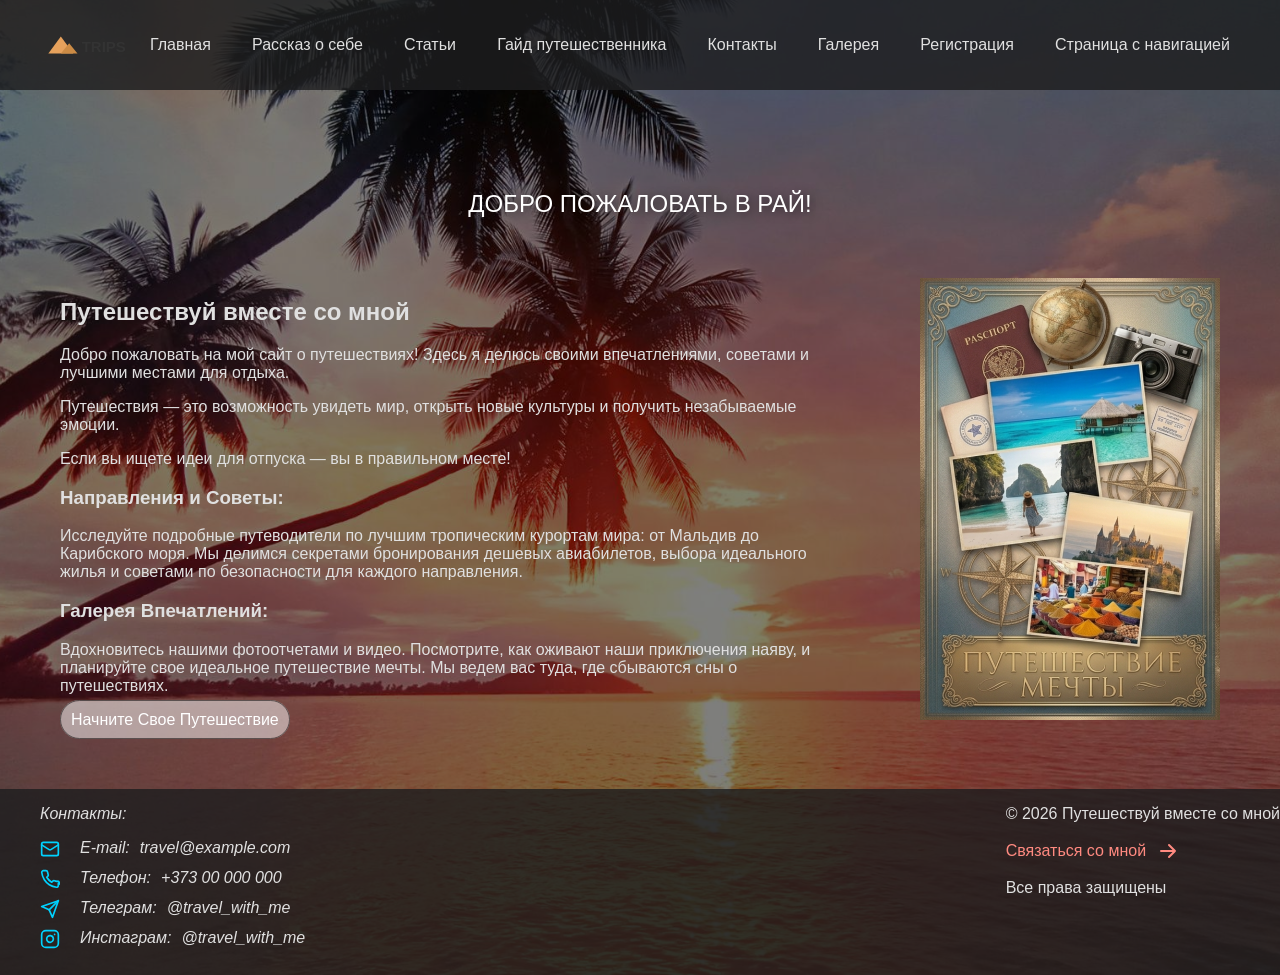
==== index.html @ 37fb6c06 "project from home-work-2" ====
<!DOCTYPE html>
<html lang="ru">

<head>
    <meta charset="UTF-8">
    <meta name="viewport" content="width=device-width, initial-scale=1.0">
    <link rel="stylesheet" href="css/style-index.css">
    <link rel="stylesheet" href="css/main-style.css">
    <title>Путешествуй со мной</title>
</head>

<body>
    <header class="header">
        <div class="container">
            <nav class="flex-nav">
                <img src="images/svg/logo.svg" alt="Логотип" width="100" height="100">
                <ul class="flex-nav-items">
                    <li class="nav-item-link"><a href="index.html">Главная</a></li>
                    <li class="nav-item-link"><a href="pages/about.html">Рассказ о себе</a></li>
                    <li class="nav-item-link"><a href="pages/articles.html">Статьи</a></li>
                    <li class="nav-item-link"><a href="pages/catalog.html">Гайд путешественника</a></li>
                    <li class="nav-item-link"><a href="pages/contacts.html">Контакты</a></li>
                    <li class="nav-item-link"><a href="pages/gallery.html">Галерея</a></li>
                    <li class="nav-item-link"><a href="pages/registration.html">Регистрация</a></li>
                    <li class="nav-item-link"><a href="pages/page-nav.html">Страница с навигацией</a></li>
                </ul>
            </nav>
        </div>
    </header>
    <main class="main">
        <div class="container">
            <section class="hero-section">
                <h1 class="hero-title">ДОБРО ПОЖАЛОВАТЬ В РАЙ!</h1>
            </section>
            <section class="main-content">
                <div class="main-description">
                    <h2>Путешествуй вместе со мной</h2>
                    <p>Добро пожаловать на мой сайт о путешествиях! Здесь я делюсь своими впечатлениями, советами и
                        лучшими
                        местами для отдыха.</p>
                    <p>Путешествия — это возможность увидеть мир, открыть новые культуры и получить незабываемые эмоции.
                    </p>
                    <p>Если вы ищете идеи для отпуска — вы в правильном месте!</p>
                    <h3>Направления и Советы:</h3>
                    <p>Исследуйте подробные путеводители по лучшим тропическим курортам мира: от Мальдив до Карибского
                        моря. Мы делимся секретами бронирования дешевых авиабилетов, выбора идеального жилья и советами
                        по
                        безопасности для каждого направления.</p>

                    <h3>Галерея Впечатлений:</h3>
                    <p>Вдохновитесь нашими фотоотчетами и видео. Посмотрите, как оживают наши приключения наяву, и
                        планируйте свое идеальное путешествие мечты. Мы ведем вас туда, где сбываются сны о
                        путешествиях.
                    </p>
                    <a href="pages/gallery.html" class="gallery-link">Начните Свое Путешествие</a>
                </div>
                <img src="images/index/pasport.png" class="pasport" alt="Картинка с путешествием">


            </section>
        </div>
    </main>
    <footer class="background-footer">
        <div class="container">
            <div class="footer-content">
                <address class="footer-contacts">
                    <p>Контакты:</p>
                    <ul class="contacts-list">
                        <li>
                            <div class="flex-contacts">
                                <img class="contacts-svg" src="images/svg/mail.svg" alt="E-mail">
                                <p class="contacts-text">E-mail:</p>
                                <a href="mailto:travel@example.com">travel@example.com</a>
                            </div>
                        </li>
                        <li>
                            <div class="flex-contacts">
                                <img class="contacts-svg" src="images/svg/telefone.svg" alt="Icon-telefone">
                                <p class="contacts-text">Телефон:</p>
                                <a href="tel:+37300000000">+373 00 000 000</a>
                            </div>
                        </li>
                        <li>
                            <div class="flex-contacts">
                                <img class="contacts-svg" src="images/svg/telegram.svg" alt="Icon-telegram">
                                <p class="contacts-text">Телеграм:</p>
                                <a href="https://t.me/travel_with_me">@travel_with_me</a>
                            </div>
                        </li>
                        <li>
                            <div class="flex-contacts"><img class="contacts-svg" src="images/svg/instagram.svg"
                                    alt="Icon-instagram">
                                <p class="contacts-text">Инстаграм:</p>
                                <a href="https://www.instagram.com/travel_with_me/">@travel_with_me</a>
                            </div>
                        </li>
                    </ul>
                </address>
                <div class="footer-info">
                    <p>&copy; 2026 Путешествуй вместе со мной</p>
                    <a href="pages/contacts.html#call">Связаться со мной
                        <img class="arrow-right" src="images/svg/arrow-right.svg" alt="Стрелочка в право"></a>
                    <p>Все права защищены</p>
                </div>
            </div>
        </div>
    </footer>
</body>

</html>
---- css/style-index.css ----
.hero-section {

    display: flex;
    align-items: center;
    justify-content: center;
    text-align: center;
    color: #ffffff;
    padding-top: 100px;
}

main {
    flex-grow: 1;
    background-color: rgba(0, 0, 0, 0.5);
}

body {
    background-image: url(../images/index/index-background.jpg);
    background-size: cover;
    background-position: center;
    background-repeat: no-repeat;

}

.hero-title {

    font-weight: 300;
    margin: 0;
    text-shadow: 2px 2px 10px rgba(0, 0, 0, 0.5);
}

.pasport {
    width: 300px;
    height: 100%;
}

.main-content {
    display: flex;

    padding: 60px 20px;
    gap: 100px;
}

.gallery-link {
    text-decoration: none;
    cursor: pointer;
    color: #ffffff;
    transition: color 0.5s;
    padding: 10px;
    border: 1px solid rgba(0, 0, 0, 0.5);
    background-color: rgb(255, 255, 255, 0.5);

    border-radius: 20px;
}

.gallery-link:hover {
    color: #FF8A80;
    transition: color 0.5s, background-color 2s;
    background-color: rgba(0, 0, 0, 0.5);

}

.contacts-svg {
    width: 20px;
    height: 20px;
}
---- css/main-style.css ----
body {
    margin: 0;
    font-family: Arial, sans-serif;
    background-color: #121213;
    color: #E0E0E0;
    display: flex;
    flex-direction: column;
    min-height: 100vh;
}

header,
main,
footer {
    padding-left: 20px;
    padding-right: 20px;
}

img {
    max-width: 100%;
    height: auto;
    display: block;
}

/* Container */
.container {
    max-width: 1360px;
    width: 100%;
    margin: 0 auto;
    padding: 0 20px;
    box-sizing: border-box;
}

/* Header */
.header {
    background-color: rgba(26, 26, 27, 0.9);
}

.flex-nav {
    display: flex;
    justify-content: space-between;
    align-items: center;
    height: 90px;
}

.flex-nav-items {
    display: flex;
    list-style: none;
    padding: 0;
    margin: 0;
    flex-grow: 1;
    justify-content: space-between;

}

.nav-item-link {
    padding: 10px;
    transition: transform 2s ease;
}

.nav-item-link:hover {
    outline: 1px solid rgb(255, 138, 128, 0.6);
    transform: scale(1.1);
    border-radius: 20px;
    transition: transform 2s;
    transition: all 1s ease;
    transition: border-radius 0s;

}

.flex-nav-items a {
    text-decoration: none;
    color: #E0E0E0;
    transition: color 0.3s;
}

.flex-nav-items a:hover {
    color: #FF8A80;
}

/* Main layout */
.main-section {
    flex-grow: 1;
    display: flex;
    align-items: center;
}

/* Footer */
.background-footer {
    background-color: rgba(26, 26, 27, 0.9);

    width: 100%;
}

.footer-content {
    display: flex;
    justify-content: space-between;
    gap: 20px;
}

.footer-contacts ul {
    list-style: none;
    padding: 0;
}

.footer-contacts a {
    color: #E0E0E0;
    text-decoration: none;
}

.footer-info a {
    color: #FF8A80;
    text-decoration: none;
    display: flex;
    align-items: center;
    gap: 10px;
    max-width: 180px;

}

.footer-info a:hover {
    color: #E0E0E0;
    text-decoration: underline;
    transition: color 2s;
}

.flex-contacts p {
    padding-right: 10px;
    margin: 0;
}

.flex-contacts {
    display: flex;

}

.contacts-svg {
    padding-right: 20px;
}

.contacts-svg:hover {
    cursor: pointer;
}



.contacts-list li {
    padding-bottom: 10px;
}

.flex-contacts a:hover {
    color: #FF8A80;
    transition: color 1s;
}

.arrow-right {
    fill: rgb(237, 21, 21);
}
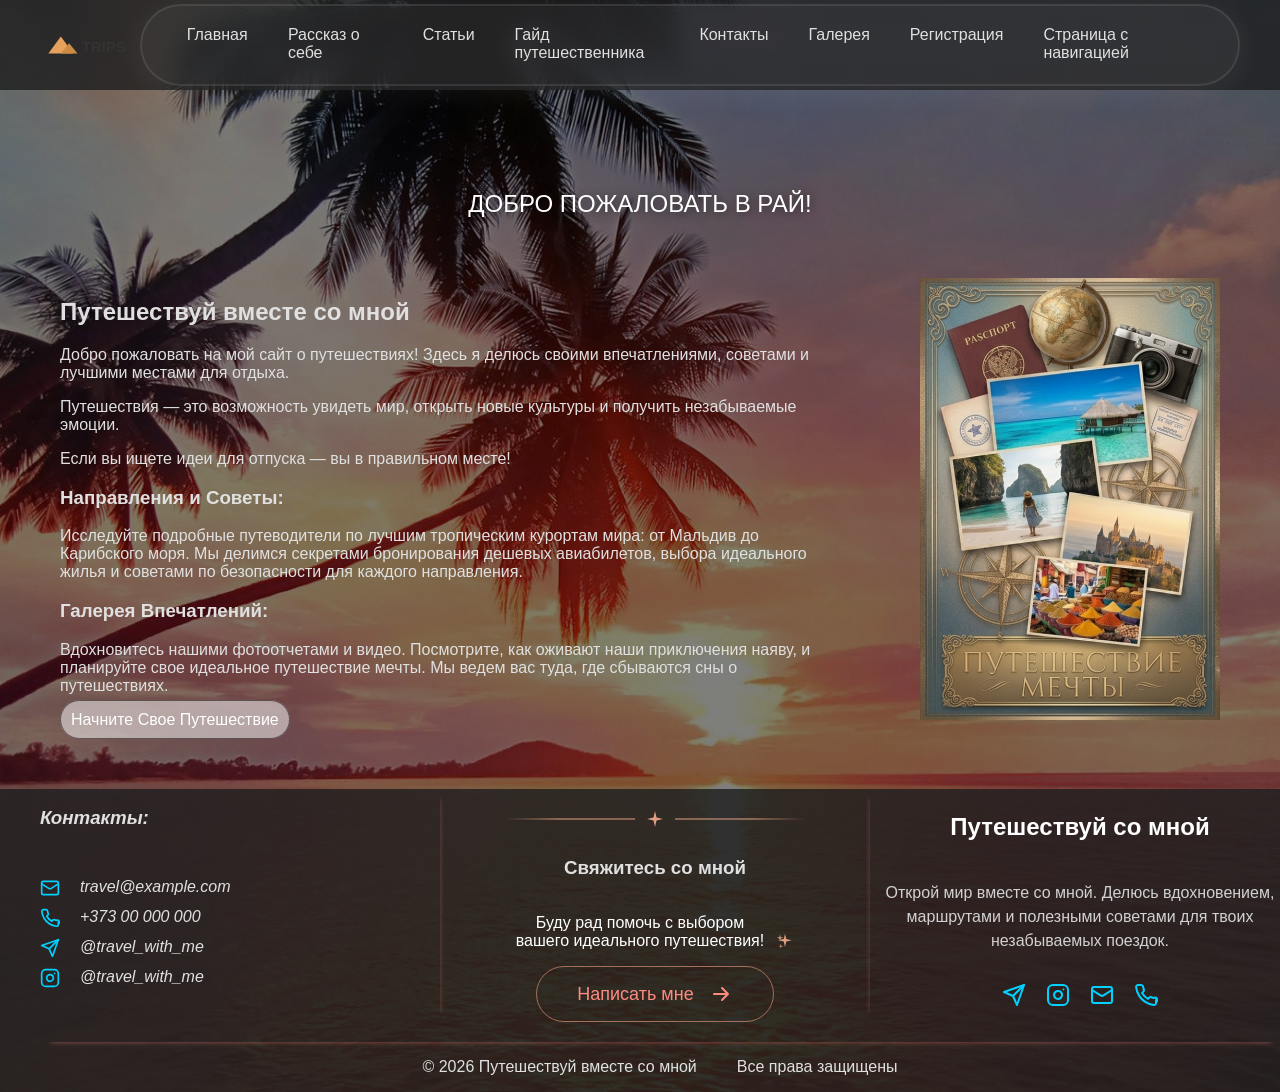
==== commit 03624cae: "finish footer on first page" ====
--- a/index.html
+++ b/index.html
@@ -64,44 +64,63 @@
         <div class="container">
             <div class="footer-content">
                 <address class="footer-contacts">
-                    <p>Контакты:</p>
+                    <h3 class="footer-contacts-title">Контакты:</h3>
                     <ul class="contacts-list">
                         <li>
                             <div class="flex-contacts">
                                 <img class="contacts-svg" src="images/svg/mail.svg" alt="E-mail">
-                                <p class="contacts-text">E-mail:</p>
                                 <a href="mailto:travel@example.com">travel@example.com</a>
                             </div>
                         </li>
                         <li>
                             <div class="flex-contacts">
                                 <img class="contacts-svg" src="images/svg/telefone.svg" alt="Icon-telefone">
-                                <p class="contacts-text">Телефон:</p>
                                 <a href="tel:+37300000000">+373 00 000 000</a>
                             </div>
                         </li>
                         <li>
                             <div class="flex-contacts">
                                 <img class="contacts-svg" src="images/svg/telegram.svg" alt="Icon-telegram">
-                                <p class="contacts-text">Телеграм:</p>
                                 <a href="https://t.me/travel_with_me">@travel_with_me</a>
                             </div>
                         </li>
                         <li>
                             <div class="flex-contacts"><img class="contacts-svg" src="images/svg/instagram.svg"
                                     alt="Icon-instagram">
-                                <p class="contacts-text">Инстаграм:</p>
                                 <a href="https://www.instagram.com/travel_with_me/">@travel_with_me</a>
                             </div>
                         </li>
                     </ul>
                 </address>
+                <div class="call-me">
+                    <img src="images/svg/linia-so-zvezd.svg" alt="linia seredina">
+                    <h3>Свяжитесь со мной</h3>
+                    <p class="call-section-content">Буду рад помочь с выбором вашего идеального путешествия! <img
+                            src="images/svg/zvezda.svg" alt="zvezda"></p>
+                    <a href="pages/contacts.html#call" class="call-me-link">Написать мне
+                        <img class="arrow-right" src="images/svg/arrow-right.svg" alt="Стрелочка в право"></a>
+                </div>
                 <div class="footer-info">
-                    <p>&copy; 2026 Путешествуй вместе со мной</p>
-                    <a href="pages/contacts.html#call">Связаться со мной
-                        <img class="arrow-right" src="images/svg/arrow-right.svg" alt="Стрелочка в право"></a>
-                    <p>Все права защищены</p>
+                    <h3 class="footer-info-title">Путешествуй со мной</h3>
+                    <p class="footer-info-description">Открой мир вместе со мной.
+                        Делюсь вдохновением, маршрутами
+                        и полезными советами для твоих
+                        незабываемых поездок.</p>
+
+                    <div class="footer-info-link">
+                        <a href="https://t.me/travel_with_me"><img src="images/svg/telegram.svg" alt=""></a>
+                        <a href="https://www.instagram.com/travel_with_me/"><img src="images/svg/instagram.svg"
+                                alt=""></a>
+                        <a href="mailto:travel@example.com"><img src="images/svg/mail.svg" alt=""></a>
+                        <a href="tel:+37300000000"><img src="images/svg/telefone.svg" alt=""></a>
+                    </div>
+
                 </div>
+            </div>
+            <div class="footer-copyright">
+                <p>&copy; 2026 Путешествуй вместе со мной</p>
+
+                <p>Все права защищены</p>
             </div>
         </div>
     </footer>
--- a/css/main-style.css
+++ b/css/main-style.css
@@ -8,6 +8,7 @@
     min-height: 100vh;
 }
 
+
 header,
 main,
 footer {
@@ -37,7 +38,7 @@
 
 .flex-nav {
     display: flex;
-    justify-content: space-between;
+    justify-content: center;
     align-items: center;
     height: 90px;
 }
@@ -45,33 +46,47 @@
 .flex-nav-items {
     display: flex;
     list-style: none;
-    padding: 0;
+    padding: 10px 25px;
     margin: 0;
-    flex-grow: 1;
-    justify-content: space-between;
-
+    background-color: rgba(255, 255, 255, 0.05);
+    border: 2px solid rgba(224, 224, 224, 0.1);
+    border-radius: 50px;
+    box-shadow: 0 5px 30px rgba(255, 255, 255, 0.07);
+    backdrop-filter: blur(10px);
 }
 
 .nav-item-link {
-    padding: 10px;
-    transition: transform 2s ease;
-}
-
-.nav-item-link:hover {
-    outline: 1px solid rgb(255, 138, 128, 0.6);
-    transform: scale(1.1);
-    border-radius: 20px;
-    transition: transform 2s;
-    transition: all 1s ease;
-    transition: border-radius 0s;
-
-}
+    padding: 10px 20px;
+
+
+}
+
+
 
 .flex-nav-items a {
     text-decoration: none;
     color: #E0E0E0;
-    transition: color 0.3s;
-}
+    transition: color 0.4s ease;
+
+}
+
+.flex-nav-items a:after {
+    content: '';
+    display: block;
+    width: 0;
+    height: 2px;
+    background: #FF8A80;
+    transition: width 0.5s;
+    position: relative;
+    bottom: -5px;
+}
+
+.flex-nav-items a:hover::after {
+    width: 100%;
+    bottom: -5px;
+
+}
+
 
 .flex-nav-items a:hover {
     color: #FF8A80;
@@ -85,6 +100,69 @@
 }
 
 /* Footer */
+.footer-contacts {
+    max-width: 400px;
+    width: 100%;
+    box-shadow: 10px 0 5px -10px rgb(255, 138, 128, 0.3);
+}
+
+.call-me {
+    padding-top: 10px;
+    max-width: 400px;
+    width: 100%;
+    display: flex;
+    flex-direction: column;
+    justify-content: center;
+    align-items: center;
+
+}
+
+.call-section-content {
+
+    display: flex;
+    align-items: center;
+    justify-content: center;
+    gap: 10px;
+    padding: 0 60px;
+    text-align: center;
+    color: #ffffff;
+
+}
+
+.call-section-content img {
+    position: relative;
+    bottom: -10px;
+    width: 20px;
+    height: auto;
+    display: block;
+}
+
+.call-me-link {
+    display: inline-flex;
+    align-items: center;
+    padding: 15px 40px;
+    border: 1px solid #a4715c;
+    border-radius: 50px;
+    text-decoration: none;
+    color: #FF8A80;
+    font-size: 18px;
+    gap: 15px;
+    transition: all 0.5s ease;
+}
+
+.call-me-link:hover {
+    background-color: #a4715c;
+    color: #ffffff;
+}
+
+.footer-info {
+    max-width: 400px;
+    width: 100%;
+    text-align: center;
+    padding-left: 10px;
+    box-shadow: -10px 0 5px -10px rgb(255, 138, 128, 0.3);
+}
+
 .background-footer {
     background-color: rgba(26, 26, 27, 0.9);
 
@@ -94,34 +172,62 @@
 .footer-content {
     display: flex;
     justify-content: space-between;
-    gap: 20px;
-}
+    padding-bottom: 20px;
+
+    box-shadow: 1px 10px 5px -10px rgb(255, 138, 128, 0.5);
+
+}
+
+
 
 .footer-contacts ul {
     list-style: none;
     padding: 0;
 }
 
+.footer-contacts-title {
+    padding-bottom: 30px;
+
+}
+
 .footer-contacts a {
     color: #E0E0E0;
     text-decoration: none;
 }
 
-.footer-info a {
-    color: #FF8A80;
-    text-decoration: none;
-    display: flex;
-    align-items: center;
-    gap: 10px;
-    max-width: 180px;
-
-}
-
-.footer-info a:hover {
-    color: #E0E0E0;
-    text-decoration: underline;
-    transition: color 2s;
-}
+.footer-info-title {
+    font-size: 24px;
+    margin-bottom: 40px;
+    color: #ffffff;
+
+}
+
+.footer-info-description {
+    font-size: 16px;
+    line-height: 1.5;
+    margin-bottom: 30px;
+    color: #d1d1d1;
+}
+
+.footer-info-link {
+    display: flex;
+    gap: 20px;
+    justify-content: center;
+    align-items: center;
+}
+
+.footer-info-link img {
+    width: 24px;
+    height: 24px;
+    transition: transform 0.2s ease;
+}
+
+.footer-info-link img:hover {
+    transform: scale(1.1);
+}
+
+
+
 
 .flex-contacts p {
     padding-right: 10px;
@@ -152,6 +258,11 @@
     transition: color 1s;
 }
 
-.arrow-right {
-    fill: rgb(237, 21, 21);
+.footer-copyright {
+    display: flex;
+    flex-direction: row;
+    justify-content: center;
+    align-items: center;
+    gap: 40px;
+
 }
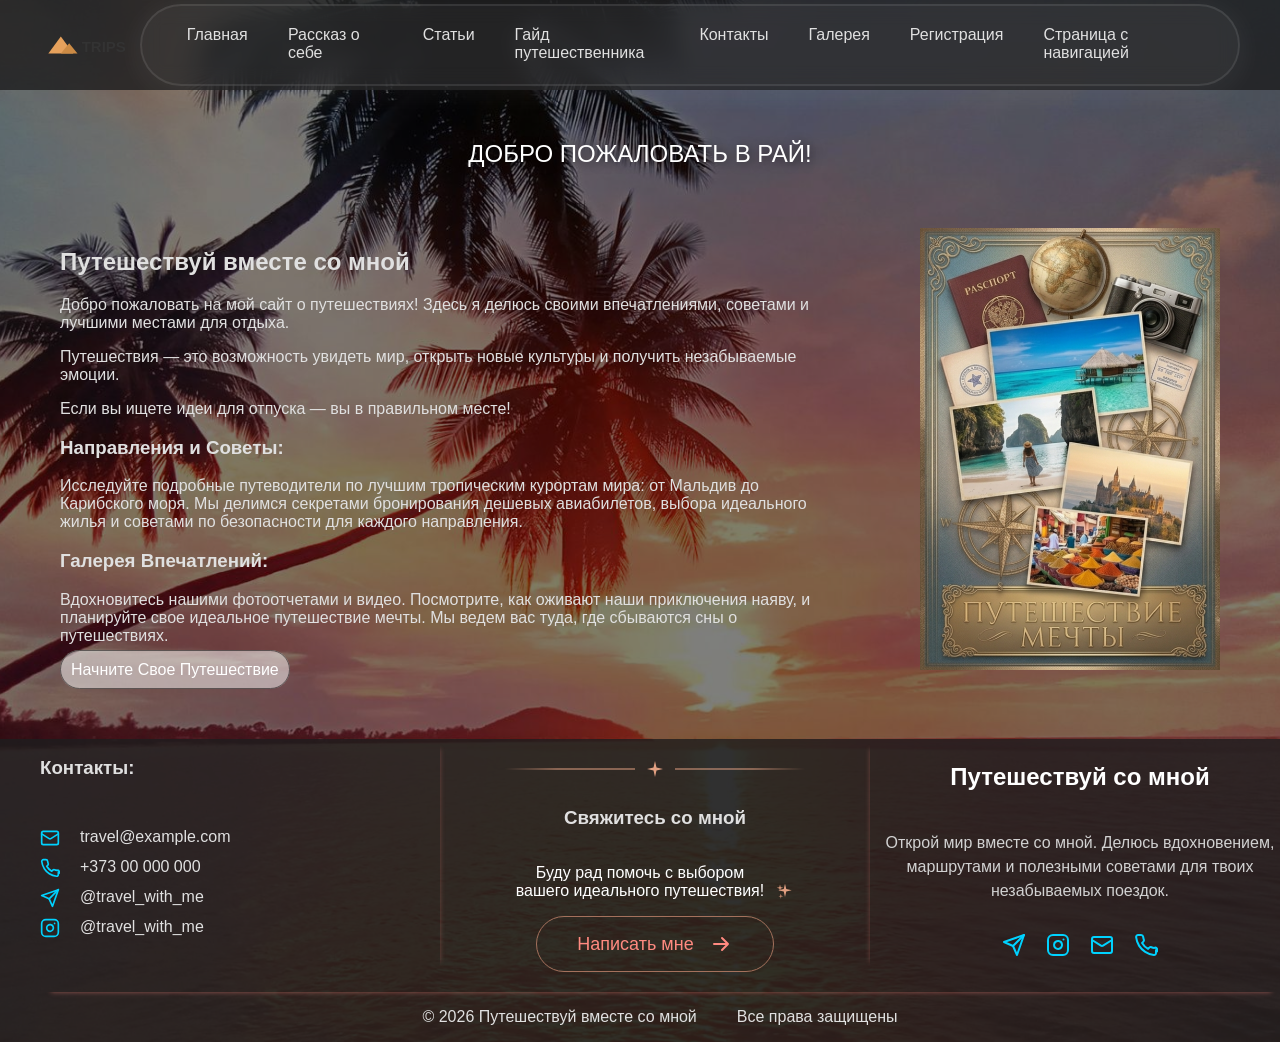
==== commit b85f83c7: "chenge validator" ====
--- a/index.html
+++ b/index.html
@@ -63,7 +63,7 @@
     <footer class="background-footer">
         <div class="container">
             <div class="footer-content">
-                <address class="footer-contacts">
+                <div class="footer-contacts">
                     <h3 class="footer-contacts-title">Контакты:</h3>
                     <ul class="contacts-list">
                         <li>
@@ -91,7 +91,7 @@
                             </div>
                         </li>
                     </ul>
-                </address>
+                </div>
                 <div class="call-me">
                     <img src="images/svg/linia-so-zvezd.svg" alt="linia seredina">
                     <h3>Свяжитесь со мной</h3>
--- a/css/style-index.css
+++ b/css/style-index.css
@@ -5,7 +5,7 @@
     justify-content: center;
     text-align: center;
     color: #ffffff;
-    padding-top: 100px;
+    padding-top: 50px;
 }
 
 main {
